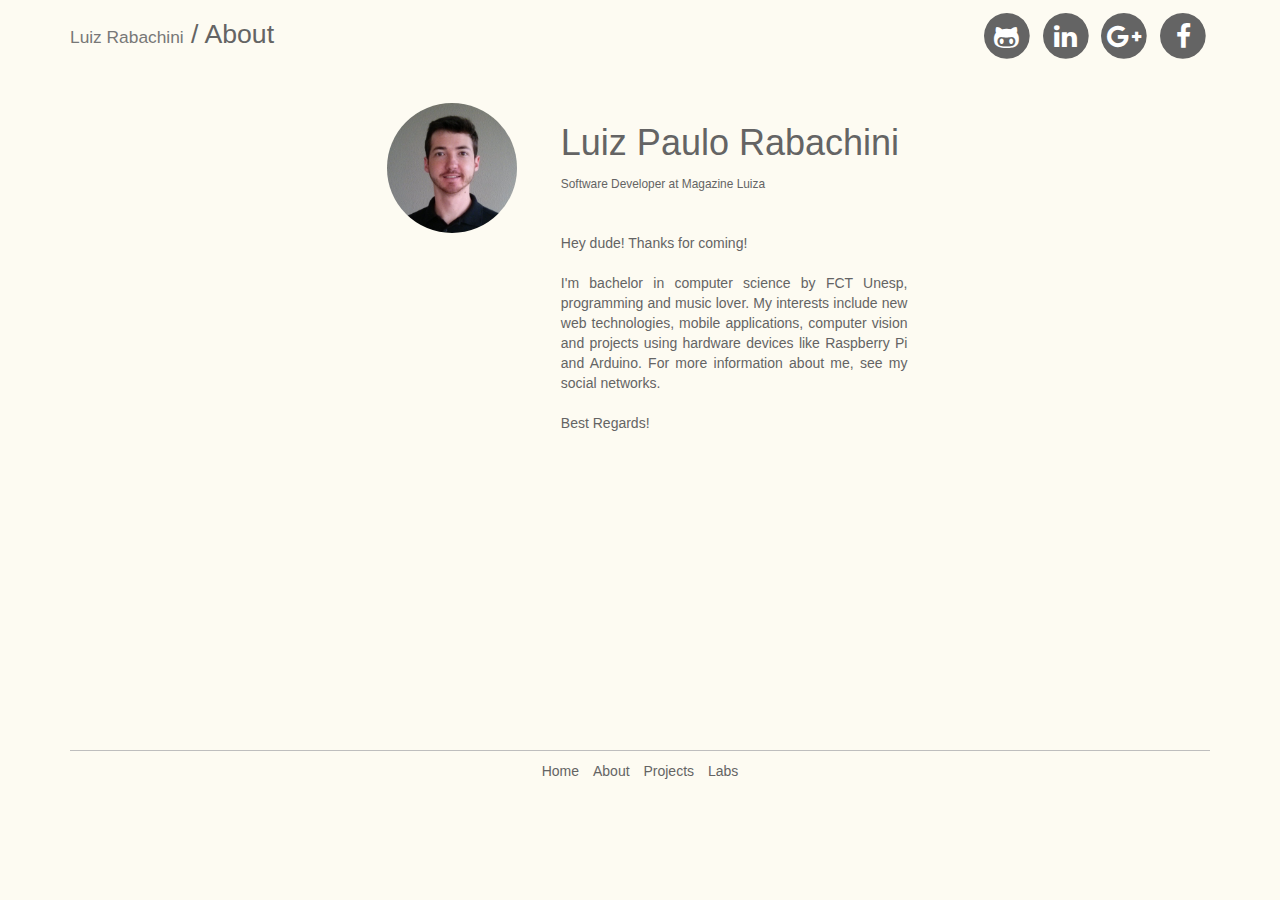
==== about.html @ 01c524fb "Initial commit" ====
<!DOCTYPE html>
<html lang="en">
    <head>
        <meta http-equiv="Content-Type" content="text/html; charset=UTF-8">
        <meta charset="utf-8">
        <meta http-equiv="X-UA-Compatible" content="IE=edge">
        <meta name="viewport" content="width=device-width, initial-scale=1">
        <meta name="description" content="Software Developer">
        <meta name="keywords" content="Computer Science, Software Development">
        <meta name="author" content="Luiz Paulo Rabachini">
        <link rel="shortcut icon" href="/static/img/icons/logo.png">
        <title>
          Luiz Rabachini - About
        </title>

        <!-- Core CSS -->
        <link href="http://fonts.googleapis.com/css?family=Pontano+Sans" rel="stylesheet">
        <link href="http://maxcdn.bootstrapcdn.com/font-awesome/4.1.0/css/font-awesome.min.css" rel="stylesheet">
        <link rel="stylesheet" href="/static/css/bootstrap.min.css">
        <link rel="stylesheet" href="/static/css/custom.css">

        <!-- Specific css -->    
        
    </head>

    <body role="document">
        <div class="page-wrapper">
            <!-- Content of page -->
            

    
        <div class="container">
    <div class="row">
        <div class="col-sm-6">
            <h1 class="title title-nav"><a href="/"><small>Luiz Rabachini</small></a>  / About</h1>
        </div>  
        <div class="socials socials-icon-sm col-sm-6">
            <div class="content-nav">
                <a href="https://github.com/luizrabachini" target="blank">
    <span class="fa-stack fa-lg">
        <i class="fa fa-circle fa-stack-2x"></i>
        <i class="fa fa-github-alt fa-stack-1x fa-inverse"></i>
    </span>
</a>

<a href="https://www.linkedin.com/in/luizrabachini" target="blank">
    <span class="fa-stack fa-lg">
        <i class="fa fa-circle fa-stack-2x"></i>
        <i class="fa fa-linkedin fa-stack-1x fa-inverse"></i>
    </span>
</a>

<a href="https://plus.google.com/+LuizPauloRabachini" target="blank">
    <span class="fa-stack fa-lg">
        <i class="fa fa-circle fa-stack-2x"></i>
        <i class="fa fa-google-plus fa-stack-1x fa-inverse"></i>
    </span>
</a>

<a href="https://www.facebook.com/luizpaulorabachini" target="blank">
    <span class="fa-stack fa-lg">
        <i class="fa fa-circle fa-stack-2x"></i>
        <i class="fa fa-facebook fa-stack-1x fa-inverse"></i>
    </span>
</a>
            </div>
        </div>  
    </div>
</div>
    

    <div class="container">
        <div class="row row-label">
            <div class="col-sm-2 col-sm-offset-3 text-center">
                <p><img class="img-circle img-profile" src="/static/img/me.jpg"></p>
                <br>
            </div>
            <div class="col-sm-4 text-about">
                <h1>Luiz Paulo Rabachini</h1>
                <small>Software Developer at Magazine Luiza</small>
                <br><br><br>
                <p style="text-align: justify;">
                    Hey dude! Thanks for coming!<br><br>
                    I'm bachelor in computer science by <a href="http://www.fct.unesp.br/#!/instituicao/sobre-a-fct/" target="blank">FCT Unesp</a>, programming and music lover. My interests include new web technologies, mobile applications, computer vision and projects using hardware devices like Raspberry Pi and Arduino. For more information about me, see my social networks.<br><br>
                    Best Regards!
                </p>
            </div>
        </div>
    </div>


        </div>

        <div id="footer" class="footer">
            <div class="container container-home">
    <div class="footer-links">
        <div class="row">
            <div class="col-sm-12">
                <a href="/">Home</a>
<a href="about.html">About</a>
<a href="projects.html">Projects</a>
<a href="labs.html">Labs</a>
            </div>
        </div>
    </div>
</div>
        </div>

        <!-- Core js -->
        <script src="/static/js/jquery.min.js"></script>
        <script src="/static/js/bootstrap.min.js"></script>

        <!-- Specific js -->
        
    </body>
</html>
---- static/css/custom.css ----
/*
 * luizrabachini.com
 */


* {
	margin: 0;
}

html,
body {
	background-color: #fdfbf2;
	color: #646464;
	margin: 0;
	padding: 0;
	height: 99%;
}

.page-wrapper {
	min-height: 85% !important;
}

.container {
	padding-bottom: 20px;
}

.container a {
	color: #646464;
	text-decoration: none;
}

.container a:hover {
	color: #6d6d6d;
	text-decoration: none;
}

.footer {
    position: relative;
	bottom: 0;
	width: 100%;
	height: 15%;
}

.footer-links {
	background-color: none;
	border-top: solid 1px #bebebe;
	padding: 10px;
	text-align: center;
}

.footer-links a {
	padding: 5px;
}

.nav-home {
	padding-top: 15px;
	padding-bottom: 15px;
}

.title {
	text-align: center;
}

.title-home {
	font-family: 'Pontano Sans', sans-serif;
	font-size: 80pt;
	padding-top: 60px;
}

.title-error {
	font-size: 20pt;
	padding-top: 100px;
}

.title-nav {
	font-size: 20pt;
	float: left;
}

.socials {
	text-align: center;
}

.socials-icon {
	font-size: 20pt;
	padding-top: 20px;
}

.socials-icon-sm {
	font-size: 15pt;
}

.content-nav {
	float: right;
	padding-top: 10px;
}

.img-hint {
	width: 70px;
}

.img-profile {
	width: 130px;
}

.col-label {
	padding: 20px 35px 20px 35px;
}

.col-centered {
  	float: none;
  	margin: 0 auto;
}

.row-label {
	padding: 20px;
}

.row-title {
	text-align: center;
	padding-bottom: 30px;
}

.text-about {
	text-align: left;
}

.loading-spin {
	font-size: 20pt;
	text-align: center;
}

@media all and (max-width: 768px) {
  	.title-home {
    	font-size: 40pt;
  	}

	.socials-icon {
		font-size: 15pt;
	}

	.content-nav, .title-nav {
		float: none;
	}

	.text-about {
		text-align: center;
	}

	.row-label {
		padding-top: 10px;
	}

	.text-about h1 {
		font-size: 25pt;
	}
}
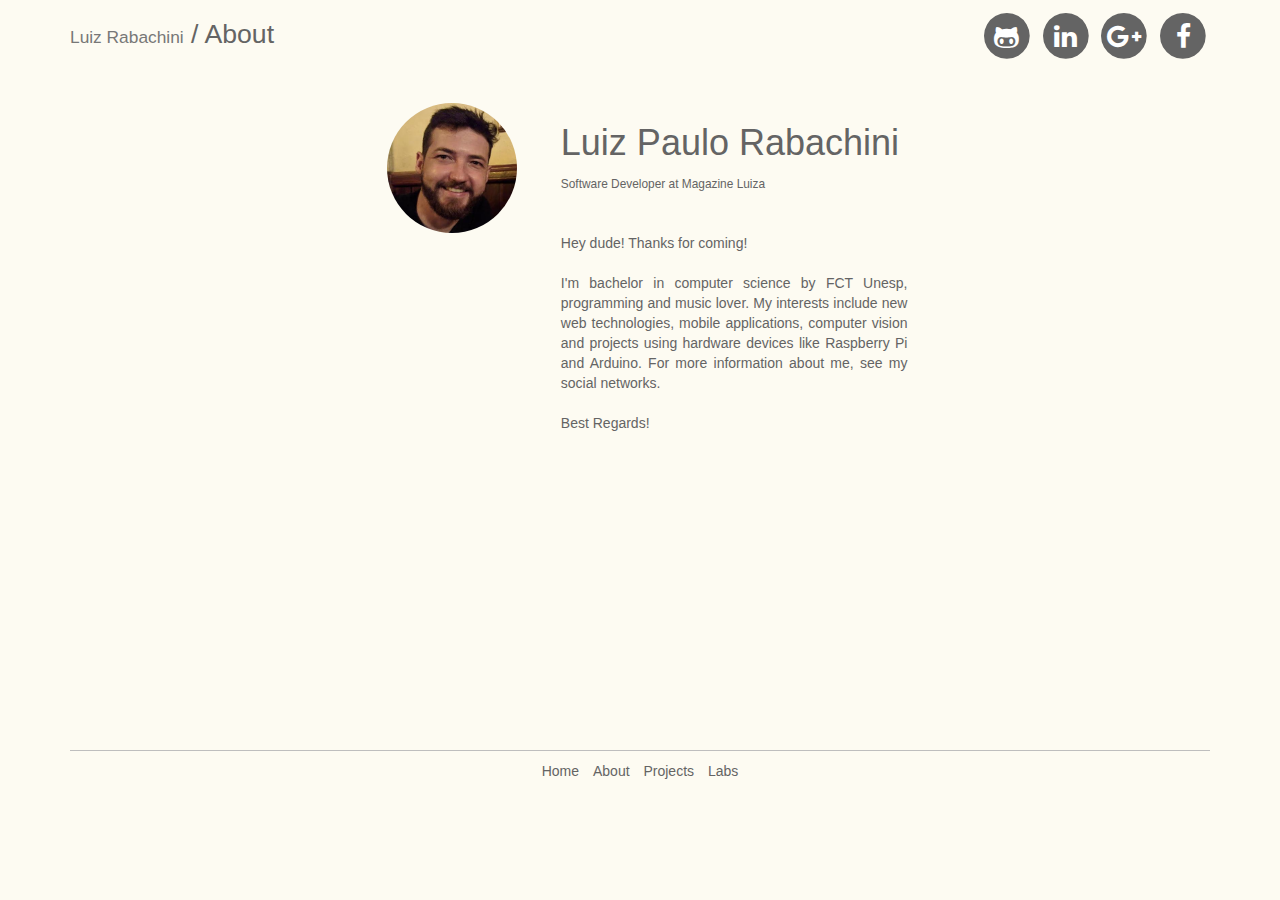
==== commit 631a79a7: "Fix assets loaded without https" ====
--- a/about.html
+++ b/about.html
@@ -14,12 +14,12 @@
         </title>
 
         <!-- Core CSS -->
-        <link href="http://fonts.googleapis.com/css?family=Pontano+Sans" rel="stylesheet">
-        <link href="http://maxcdn.bootstrapcdn.com/font-awesome/4.1.0/css/font-awesome.min.css" rel="stylesheet">
+        <link href="https://fonts.googleapis.com/css?family=Pontano+Sans" rel="stylesheet">
+        <link href="https://maxcdn.bootstrapcdn.com/font-awesome/4.1.0/css/font-awesome.min.css" rel="stylesheet">
         <link rel="stylesheet" href="/static/css/bootstrap.min.css">
         <link rel="stylesheet" href="/static/css/custom.css">
 
-        <!-- Specific css -->    
+        <!-- Specific css -->
         
     </head>
 
@@ -57,7 +57,7 @@
     </span>
 </a>
 
-<a href="https://www.facebook.com/luizpaulorabachini" target="blank">
+<a href="https://www.facebook.com/luizrabachini" target="blank">
     <span class="fa-stack fa-lg">
         <i class="fa fa-circle fa-stack-2x"></i>
         <i class="fa fa-facebook fa-stack-1x fa-inverse"></i>
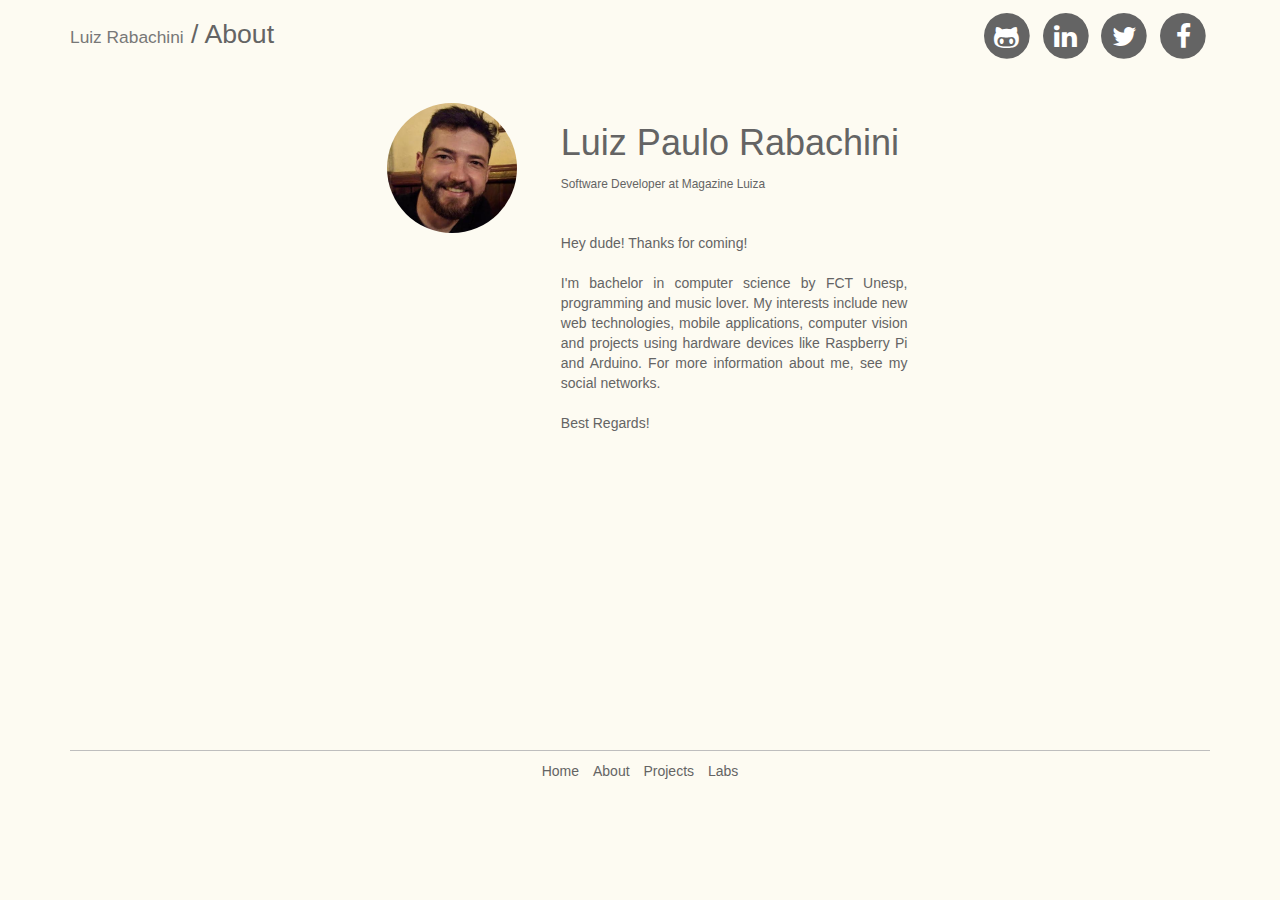
==== commit c8b9f186: "Replace gplus by twitter" ====
--- a/about.html
+++ b/about.html
@@ -50,10 +50,10 @@
     </span>
 </a>
 
-<a href="https://plus.google.com/+LuizPauloRabachini" target="blank">
+<a href="https://twitter.com/luizrabachini" target="blank">
     <span class="fa-stack fa-lg">
         <i class="fa fa-circle fa-stack-2x"></i>
-        <i class="fa fa-google-plus fa-stack-1x fa-inverse"></i>
+        <i class="fa fa-twitter fa-stack-1x fa-inverse"></i>
     </span>
 </a>
 
